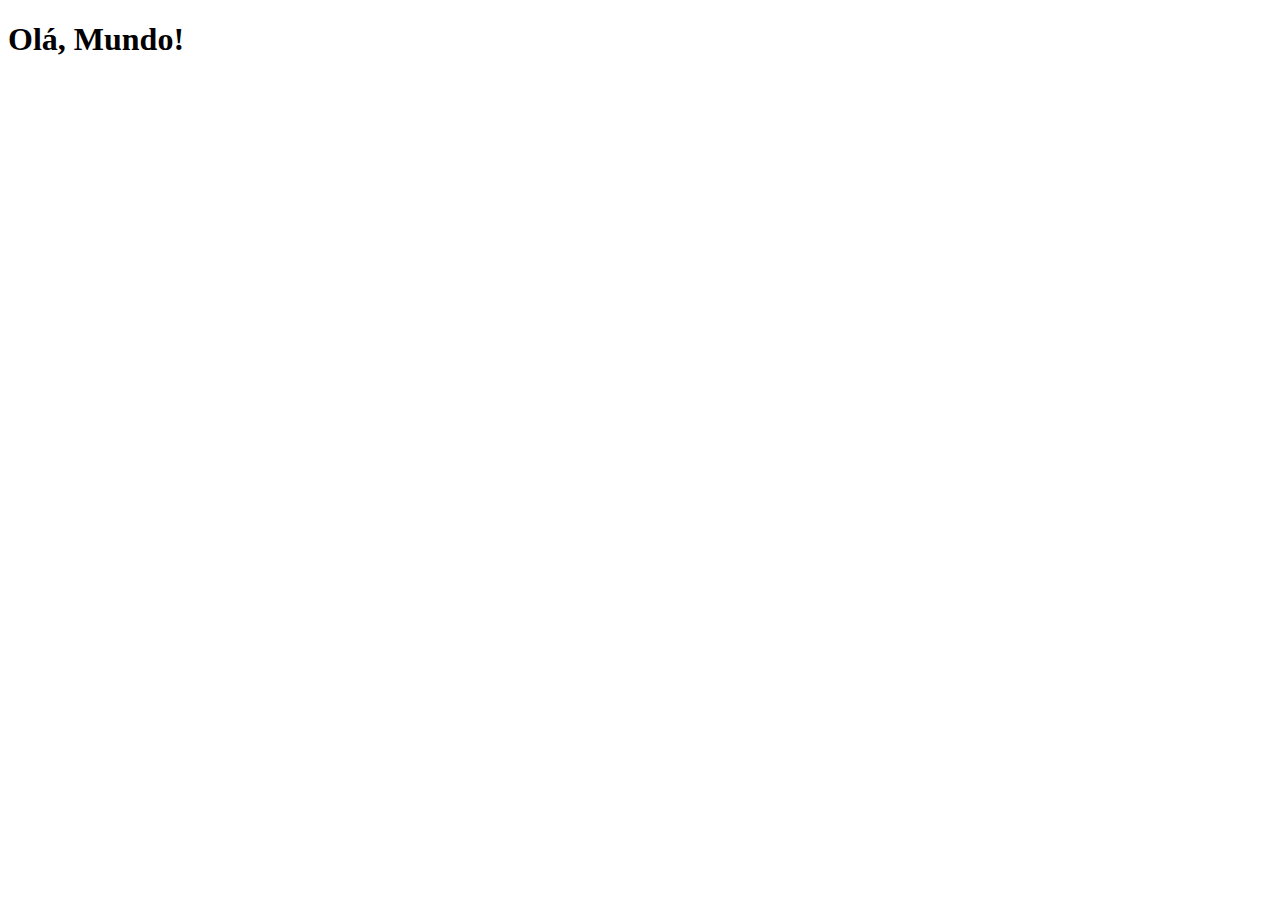
==== index.html @ 95e4a2a8 "projeto redes" ====
<!DOCTYPE html>
<html lang="pr-br">
<head>
    <meta charset="UTF-8">
    <meta name="viewport" content="width=device-width, initial-scale=1.0">
    <link rel="shortcut icon" href="favicon.ico" type="image/x-icon">
    <title>Projetos Redes Sociais</title>
</head>
<body>
    <h1>Olá, Mundo!</h1>
</body>
</html>
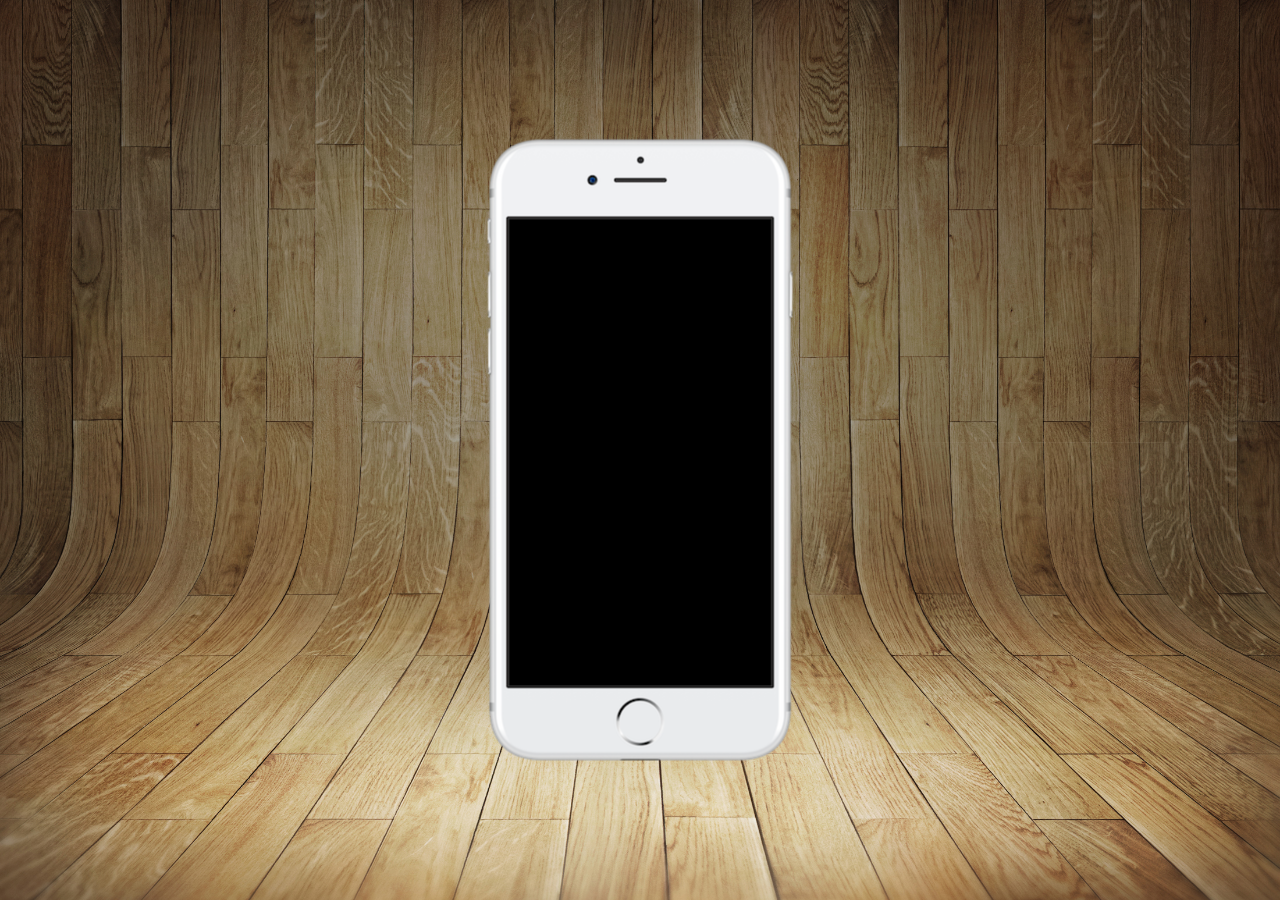
==== commit 139db997: "projetos redes 02" ====
--- a/index.html
+++ b/index.html
@@ -4,9 +4,17 @@
     <meta charset="UTF-8">
     <meta name="viewport" content="width=device-width, initial-scale=1.0">
     <link rel="shortcut icon" href="favicon.ico" type="image/x-icon">
+    <link rel="stylesheet" href="estilos/style.css">
     <title>Projetos Redes Sociais</title>
 </head>
 <body>
-    <h1>Olá, Mundo!</h1>
+    <main>
+        <section id="telefone">
+
+        </section>
+        <section redes-sociais>
+
+        </section>
+    </main>
 </body>
 </html>--- a/estilos/style.css
+++ b/estilos/style.css
@@ -0,0 +1,35 @@
+@charset "UTF-8";
+
+* {
+    margin: 0px;
+    padding: 0px;
+    font-family: Arial, Helvetica, sans-serif;
+}
+
+html, body {
+    height: 100vh;
+    width: 100vw;
+    background-color: black;
+}
+
+body {
+    background: url('../imagens/fundo-madeira.jpg') no-repeat top center;
+    background-size: cover;
+    background-attachment: fixed;
+}
+
+main {
+    position: relative;
+    height: 100vh;
+}
+
+section#telefone {
+    position: absolute;
+    top: 50%;
+    left: 50%;
+    transform: translate(-50%, -50%);
+
+    height: 627px;
+    width: 311px;
+    background: url('../imagens/frame-iphone.png') no-repeat;
+}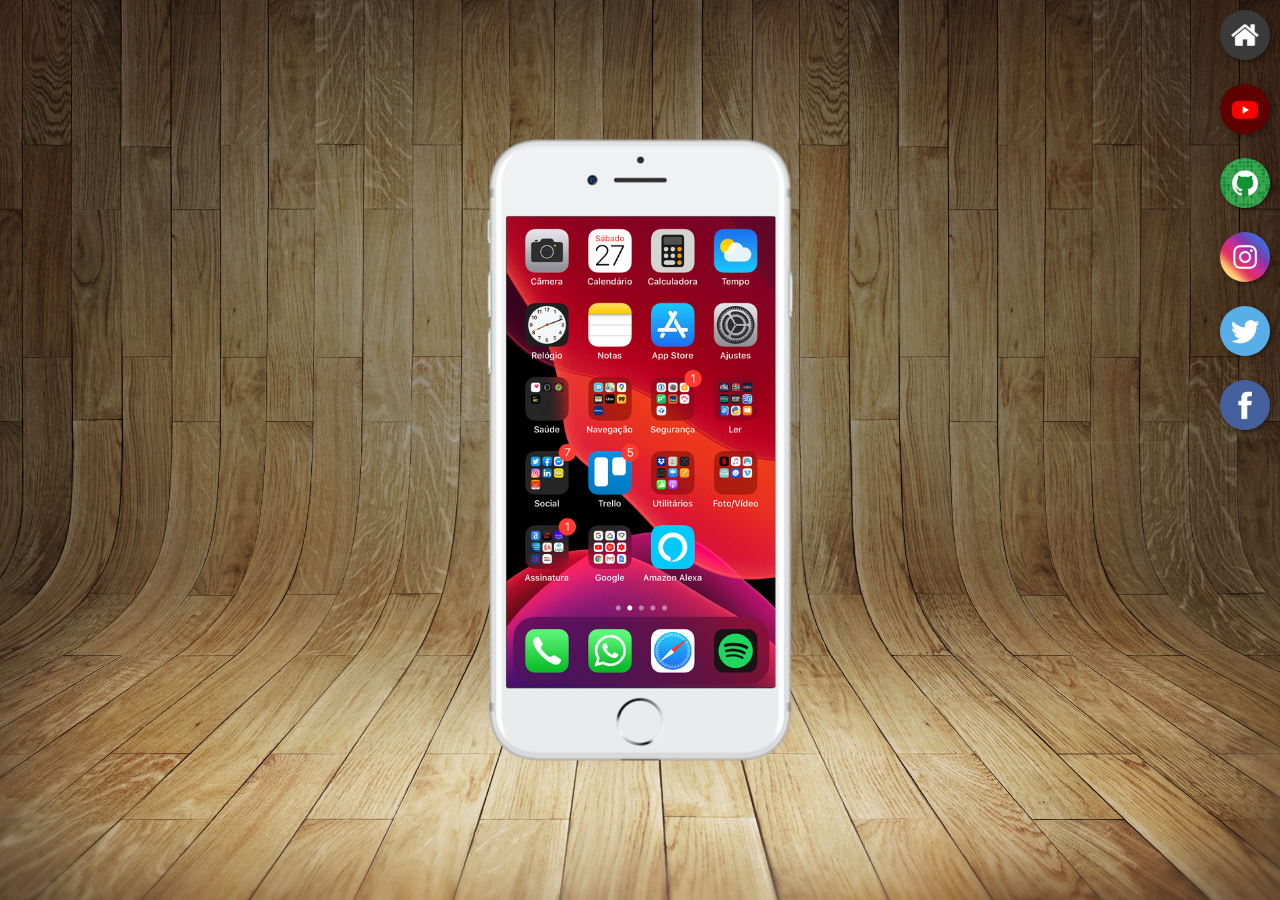
==== commit f9e9ad44: "projetos redes 03" ====
--- a/index.html
+++ b/index.html
@@ -10,10 +10,17 @@
 <body>
     <main>
         <section id="telefone">
-
+            <iframe src="home.html" name="tela" id="tela" frameborder="0">
+                Seu navegador não é compatível com isso
+            </iframe>
         </section>
-        <section redes-sociais>
-
+        <section id="redes-sociais">
+            <a href="#" target="tela"><img src="imagens/logo-home.jpg" alt="Home"></a><br>
+            <a href="#" target="tela"><img src="imagens/logo-youtube.jpg" alt="Youtube"></a><br>
+            <a href="#" target="tela"><img src="imagens/logo-github.jpg" alt="GitHub"></a><br>
+            <a href="#" target="tela"><img src="imagens/logo-instagram.jpg" alt="Instagram"></a><br>
+            <a href="#" target="tela"><img src="imagens/logo-twitter.jpg" alt="Twitter"></a><br>
+            <a href="#" target="tela"><img src="imagens/logo-facebook.jpg" alt="Facebook"></a><br>
         </section>
     </main>
 </body>
--- a/estilos/style.css
+++ b/estilos/style.css
@@ -32,4 +32,31 @@
     height: 627px;
     width: 311px;
     background: url('../imagens/frame-iphone.png') no-repeat;
+}
+
+iframe#tela {
+    position: relative;
+    top: 80px;
+    left: 22px;
+    width: 269px;
+    height: 471px;
+}
+
+section#redes-sociais {
+    text-align: right;
+}
+
+section#redes-sociais img {
+    width: 50px;
+    margin: 10px;
+    border-radius: 50%;
+    box-shadow: 2px 2px 5px rgba(0, 0, 0, 0.400);
+    box-sizing: border-box;
+}
+
+section#redes-sociais img:hover {
+    border: 2px solid rgba(255, 255, 255, 0.637);
+    transform: translate(-3px, -3px);
+    box-shadow: 5px 5px 10px rgba(0, 0, 0, 0.623);
+    transition: transform 0.3s, border 1s;
 }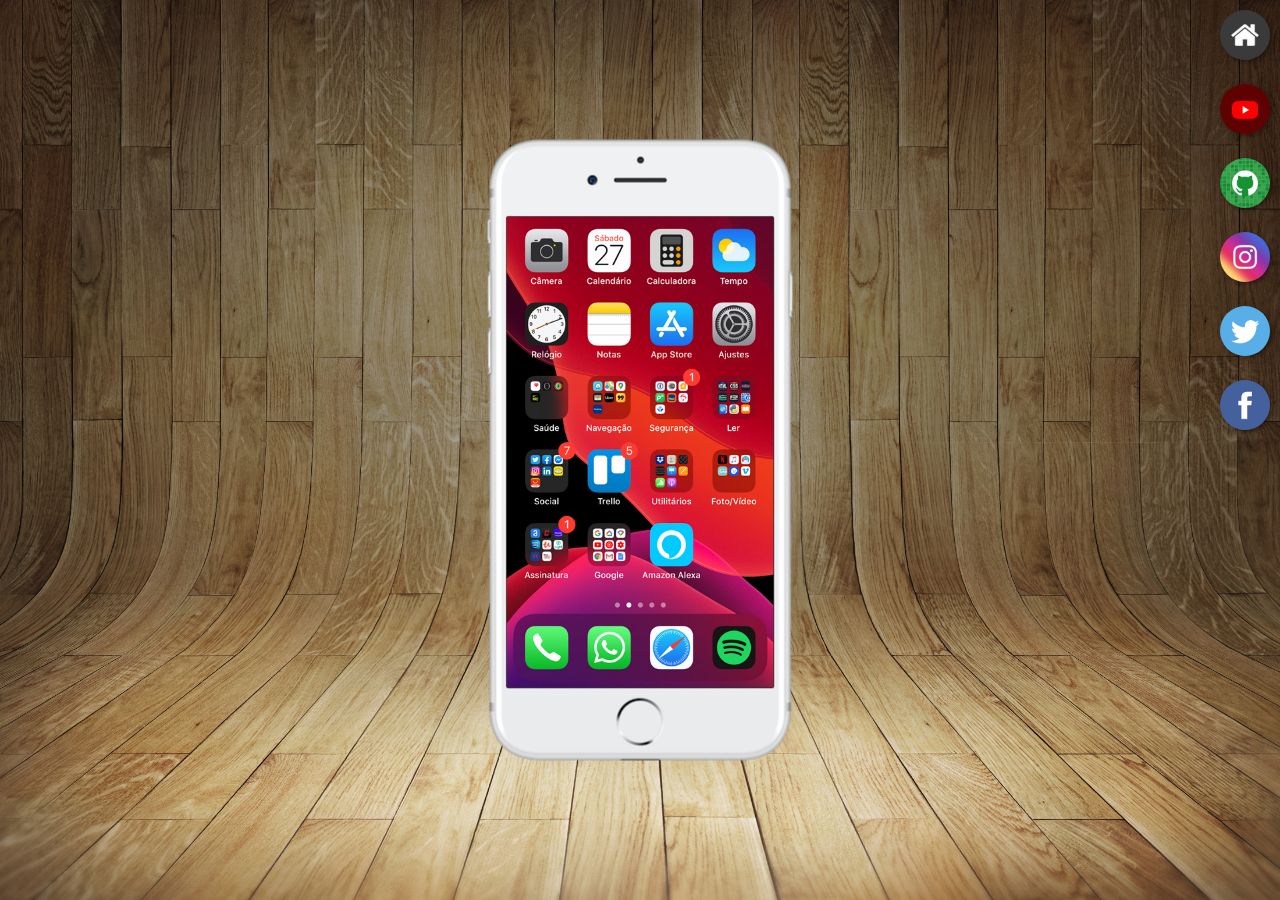
==== commit 8b07a7a4: "projeto redes 04" ====
--- a/index.html
+++ b/index.html
@@ -15,12 +15,12 @@
             </iframe>
         </section>
         <section id="redes-sociais">
-            <a href="#" target="tela"><img src="imagens/logo-home.jpg" alt="Home"></a><br>
-            <a href="#" target="tela"><img src="imagens/logo-youtube.jpg" alt="Youtube"></a><br>
-            <a href="#" target="tela"><img src="imagens/logo-github.jpg" alt="GitHub"></a><br>
-            <a href="#" target="tela"><img src="imagens/logo-instagram.jpg" alt="Instagram"></a><br>
-            <a href="#" target="tela"><img src="imagens/logo-twitter.jpg" alt="Twitter"></a><br>
-            <a href="#" target="tela"><img src="imagens/logo-facebook.jpg" alt="Facebook"></a><br>
+            <a href="home.html" target="tela"><img src="imagens/logo-home.jpg" alt="Home"></a><br>
+            <a href="youtube.html" target="tela"><img src="imagens/logo-youtube.jpg" alt="Youtube"></a><br>
+            <a href="github.html" target="tela"><img src="imagens/logo-github.jpg" alt="GitHub"></a><br>
+            <a href="instagram.html" target="tela"><img src="imagens/logo-instagram.jpg" alt="Instagram"></a><br>
+            <a href="twitter.html" target="tela"><img src="imagens/logo-twitter.jpg" alt="Twitter"></a><br>
+            <a href="facebook.html" target="tela"><img src="imagens/logo-facebook.jpg" alt="Facebook"></a><br>
         </section>
     </main>
 </body>
--- a/estilos/style.css
+++ b/estilos/style.css
@@ -38,7 +38,7 @@
     position: relative;
     top: 80px;
     left: 22px;
-    width: 269px;
+    width: 267px;
     height: 471px;
 }
 
